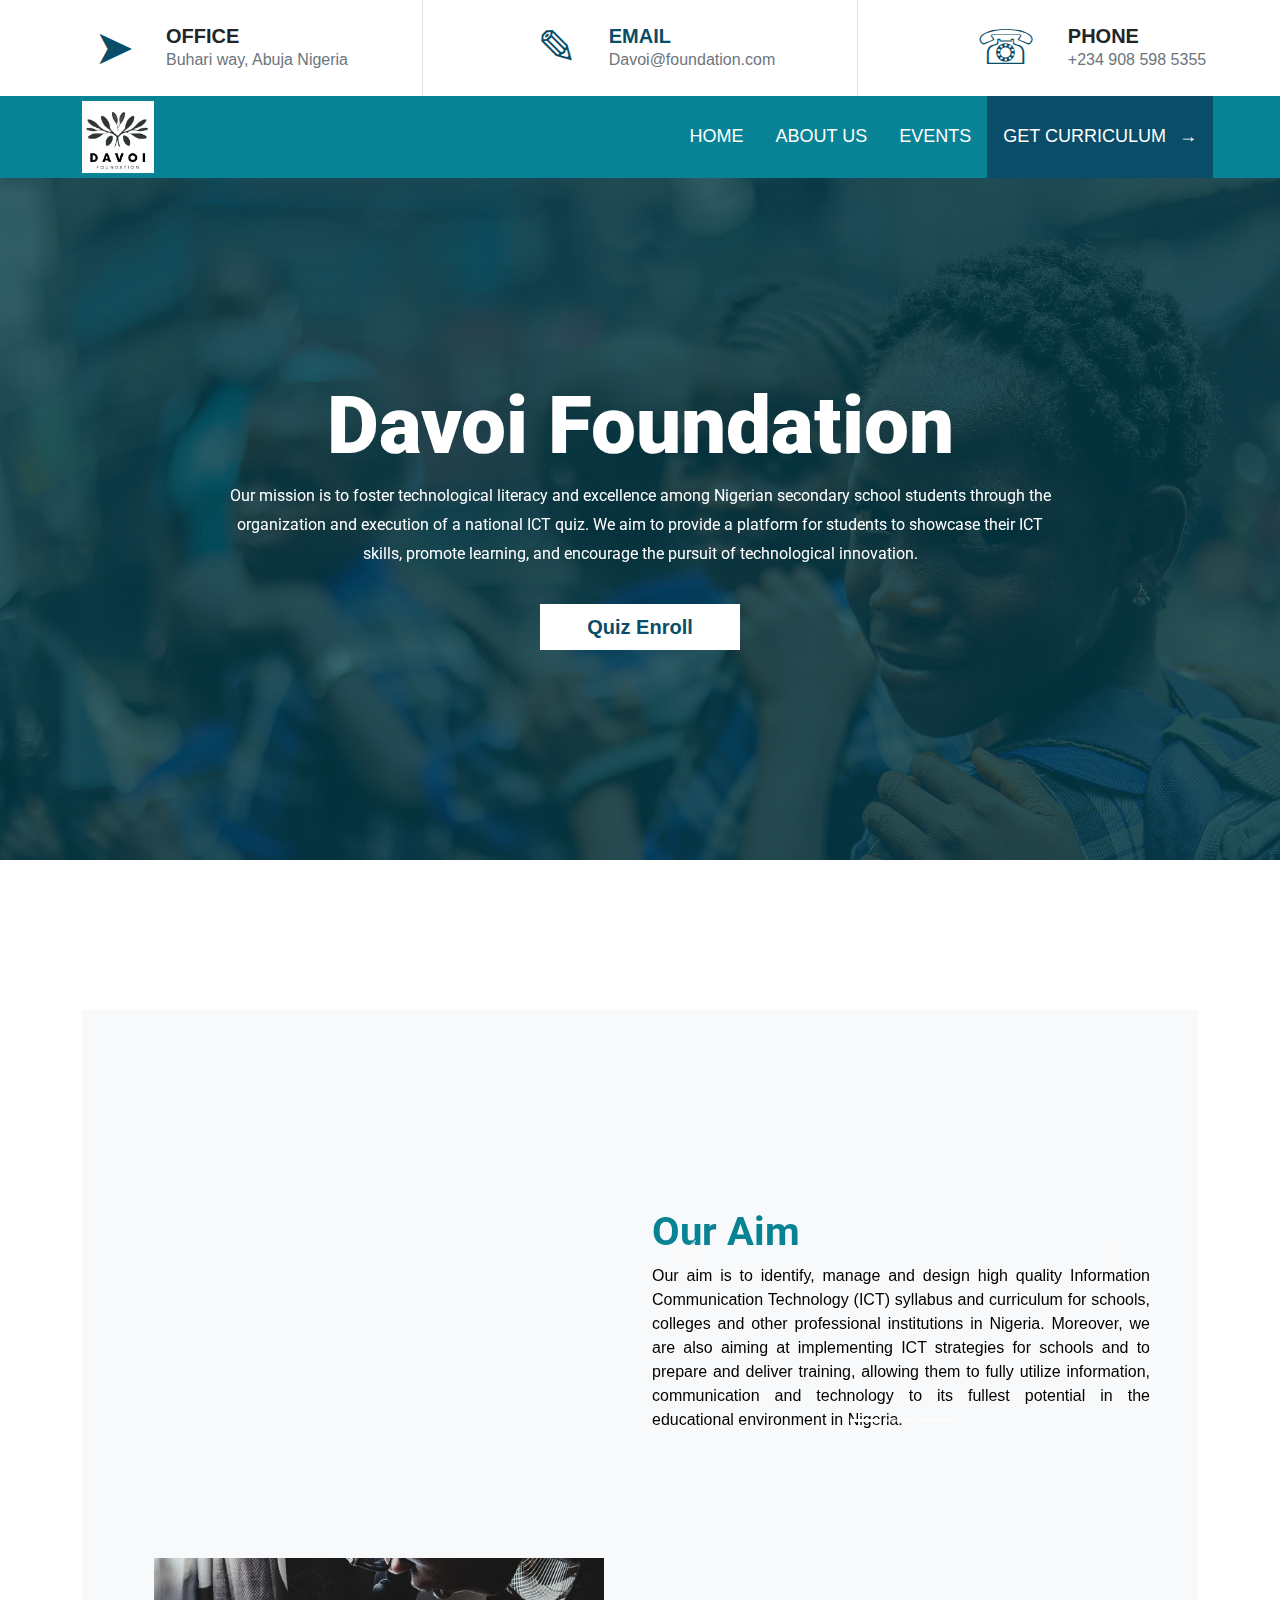
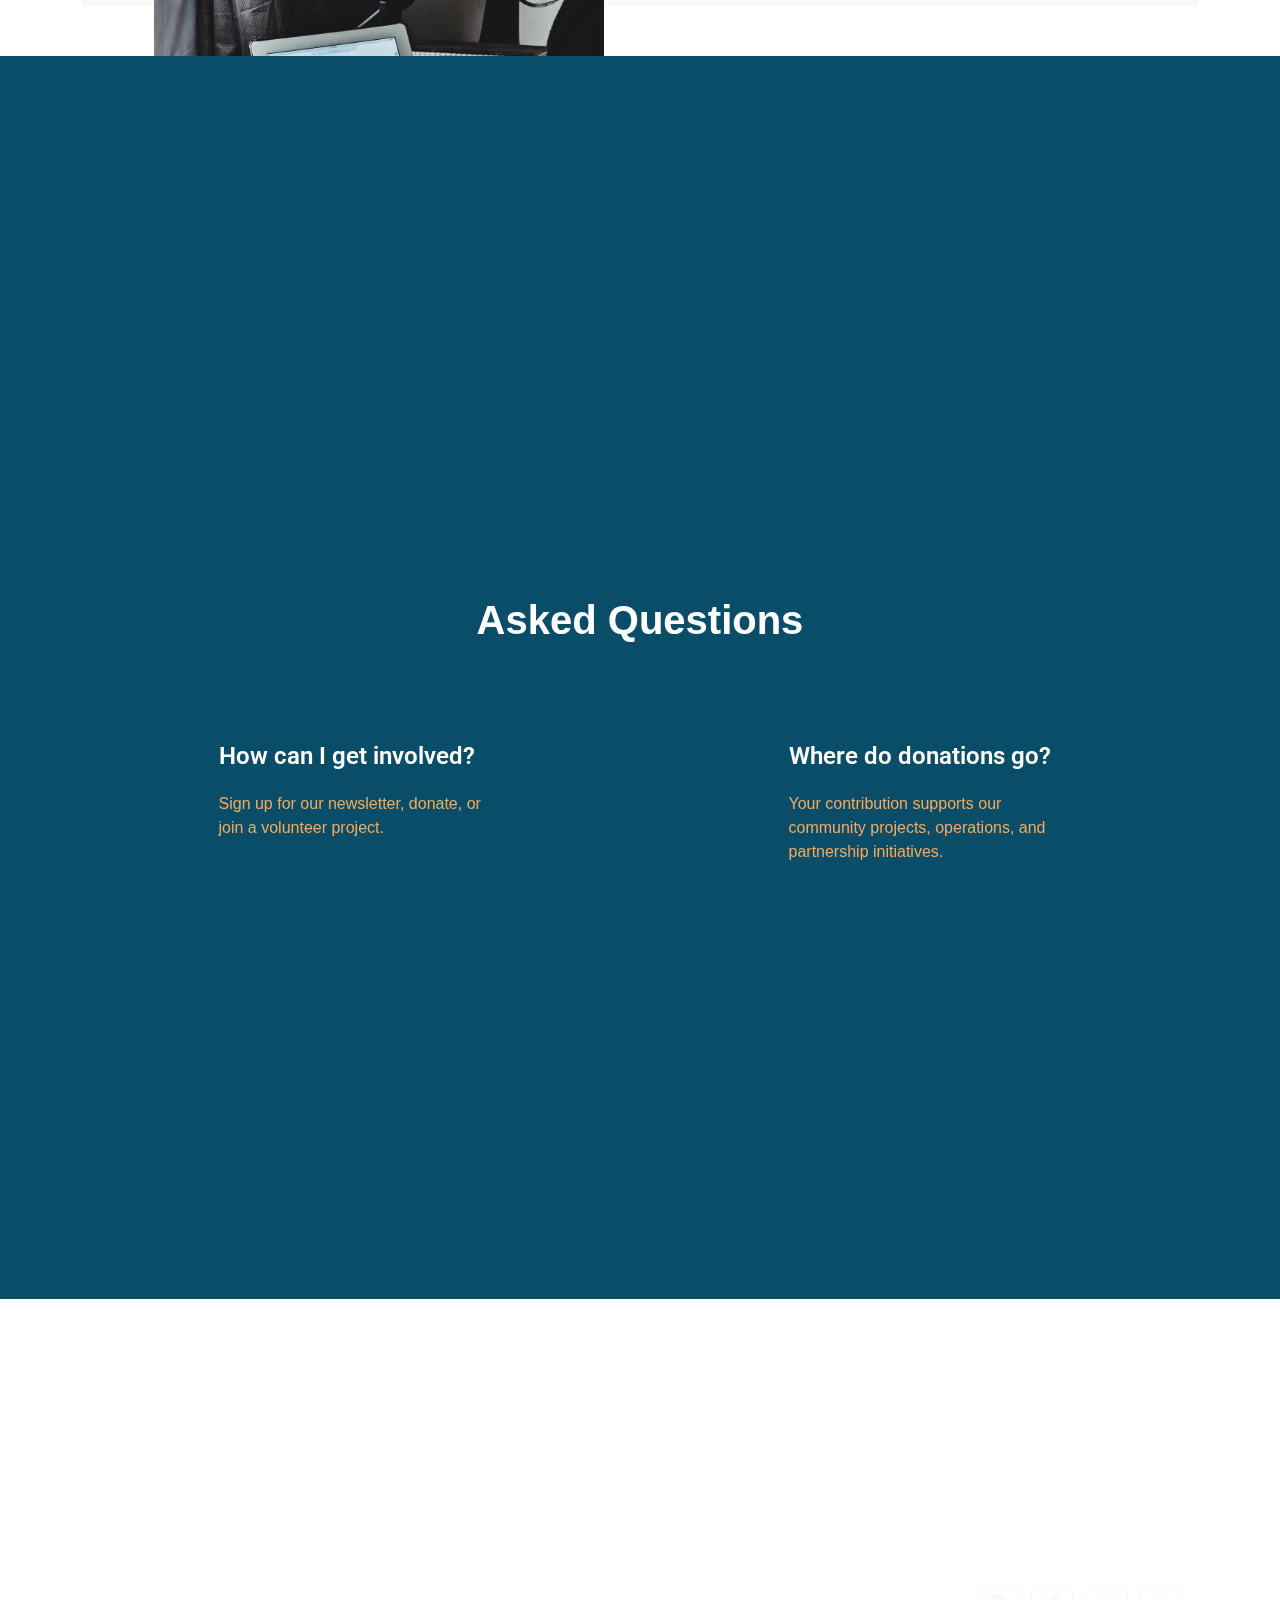
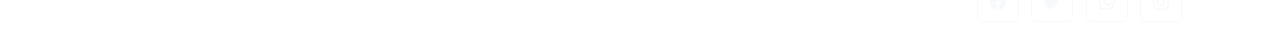
==== index.html @ 0eb311ad "Add files via upload" ====
<!DOCTYPE html>
<html>

<head>
  <meta charset="utf-8">
  <meta name="viewport" content="width=device-width, initial-scale=1">
  <title>test</title>



  <!-- BootStrasp Css -->

  <link rel="stylesheet" href="css/bootstrap.min.css">

  <!-- icon from boostrap -->
  <link rel="stylesheet" href="https://cdn.jsdelivr.net/npm/bootstrap-icons@1.10.5/font/bootstrap-icons.css">


  <!-- My Default Css -->
  <link rel="stylesheet" href="css/style.css" />

  <!-- Smooth animation scroll -->

  <link rel="stylesheet" href="https://unpkg.com/aos@next/dist/aos.css" />

  <!-- favicon -->

  <link rel="icon" type="image/png" sizes="32x32" href="images/favicon/favicon-32x32.png">


  <!-- google font styling -->
  <link rel="preconnect" href="https://fonts.googleapis.com">
  <link rel="preconnect" href="https://fonts.gstatic.com" crossorigin>
  <link href="https://fonts.googleapis.com/css2?family=Roboto:wght@100;400;700;900&display=swap" rel="stylesheet">


</head>

<body>




  <!-- Navigation Section -->
  <div class="row align-items-center text-center">
    <div class="col">
      <div class="topbarElements d-inline-flex align-items-center">
        <div>&#x27A4;</div>
        <div class="text-start d-md-block d-none">
          <h5 class="p-0 m-0 text-uppercase">Office</h5>
          <p class="p-0 m-0 text-secondary">Buhari way, Abuja Nigeria</p>
        </div>
      </div>
    </div>
    <div class="col border-start border-end">
      <div class="topbarElements d-inline-flex align-items-center">
        <div>   <a class="phone-class"  href="mailto: davoifoundationquizz@gmail.com">&#x270E; </a></div>
          <div class="text-start d-md-block d-none">
            <a class="phone-class"  href="mailto: davoifoundationquizz@gmail.com"><h5 class="p-0 m-0 text-uppercase">Email</h5></a>
          <p class="p-0 m-0 text-secondary">Davoi@foundation.com</p>
        </div>
      </div>
    </div>
    <div class="col">
      <div class="topbarElements d-inline-flex align-items-center">
        <div>
          <a class="phone-class" href="#footer-section"> &#x260F;</a>
        </div>
        <div class="text-start d-md-block d-none">
          <h5 class="p-0 m-0 text-uppercase">Phone</h5>
          <p class="p-0 m-0 text-secondary">+234 908 598 5355</p>
        </div>
      </div>
    </div>
  </div>

  <nav class="navbar navbar-expand-lg navbar-dark  p-0 m-0 " style="background-color: #088395">
    <div class="container">
      <a class="navbar-brand" href="#"><img src="images/logo/D a v o i.png" alt="" height="72"></a>
      <button class="navbar-toggler" type="button" data-bs-toggle="collapse" data-bs-target="#navbarNavDropdown"
        aria-controls="navbarNavDropdown" aria-expanded="false" aria-label="Toggle navigation">
        <span class="navbar-toggler-icon"></span>
      </button>

      <div class=" collapse navbar-collapse" id="navbarNavDropdown">
        <ul class="navbar-nav ms-auto ">
          <li class="nav-item">
            <a class="nav-link mx-2 active" aria-current="page" href="index.html">Home</a>
          </li>
          <li class="nav-item">
            <a class="nav-link mx-2" href="aboutUs.html">About Us</a>
          </li>
          <!-- <li class="nav-item">
            <a class="nav-link mx-2" href="#">Pricing</a>
          </li> -->
          <!-- <li class="nav-item dropdown">
            <a class="nav-link mx-2 dropdown-toggle" href="events.html" id="navbarDropdownMenuLink" role="button"
              data-bs-toggle="dropdown" aria-expanded="false">
              Events
            </a>
            <ul class="dropdown-menu" aria-labelledby="navbarDropdownMenuLink">
              <li><a class="dropdown-item" href="events.html">Past Events</a></li>
              <li><a class="dropdown-item" href="events.html">Events To come</a></li>

            </ul>
          </li> -->
          <li class="nav-item">
            <a class="nav-link mx-2" href="events.html">Events</a>
          </li>
          <li class="nav-item flare">
            <a class="nav-link mx-2" href="Uploads/form/Computer-Student-curriculum.pdf">Get Curriculum <span
                class="ms-2">&#x2192;</span></a>
          </li>
        </ul>
      </div>
    </div>
  </nav>


  <!-- End of Navigation Section -->


  <section id="hero-banner">

    <div class="container bannerdiv" data-aos="fade-up" data-aos-duration="400000">
      <div class="banner-text-wrap">
        <h1 class="revealUp text-white landpage-h1 ">Davoi Foundation</h1>
        <p class="landpage-p ">
          Our mission is to foster technological literacy and excellence among Nigerian secondary school students
          through the organization and execution of a national ICT quiz. We aim to provide a platform for students
          to showcase their ICT skills, promote learning, and encourage the pursuit of technological innovation.
        </p>

        <!-- Enroll Butoon for form -->

        <a href="" class="btn btn-white" data-bs-toggle="modal" data-bs-target="#exampleModal1">Quiz Enroll</a>


        <div class="modal fade" id="exampleModal1" tabindex="-1" aria-labelledby="exampleModalLabel1"
          aria-hidden="true">
          <div class="modal-dialog">
            <div class="modal-content">
              <div class="modal-header">
                <h1 class="modal-title fs-5 modelh1" id="exampleModalLabel1">Competition School Form</h1>
                <button type="button" class="btn-close" data-bs-dismiss="modal" aria-label="Close"></button>
              </div>
              <div class="modal-body">
                <ul class="list-group list-group-flush">
                  <li class="list-group-item">- Schools are required to click on the" Get form " Button to
                    download the Entry form</li>
                  <li class="list-group-item">- Schools are Required to fill Entry form</li>
                  <li class="list-group-item">- The Entry Form should submitted to Email</li>
                </ul>
              </div>
              <div class="modal-footer">
                <button type="button" class="btn btn-secondary" data-bs-dismiss="modal">Close</button>
                <a href="/Uploads/form/entryform.pdf" class="btn btn-primary" download>Get form</a>
              </div>
            </div>
          </div>
        </div>

      </div>




    </div>

  </section>

  <section id="breif-info">
    <div class="container">
      <div class="row">
        <div class="col-md-12 revealUp" data-aos="fade-up" data-aos-duration="8000000">
          <h1 class="brief-h2">Empower Nigeria</h1>

        </div>

      </div>

    </div>


    <div class="container brief-con">
      <div class="mt-4 p-5 bg-light text-black ">
        <div class="row">
          <div class="col-md-6 text-center" data-aos="slide-up">

            <img src="images/homepage/home2.jpg" alt="" srcset="" class="brief-image1">
          </div>
          <div class="col-md-6">


            <div id="carouselExampleIndicators" class="carousel slide" data-bs-ride="carousel">
              <div class="carousel-indicators">
                <button type="button" data-bs-target="#carouselExampleIndicators" data-bs-slide-to="0" class="active"
                  aria-current="true" aria-label="Slide 1"></button>
                <button type="button" data-bs-target="#carouselExampleIndicators" data-bs-slide-to="1"
                  aria-label="Slide 2"></button>
                <button type="button" data-bs-target="#carouselExampleIndicators" data-bs-slide-to="2"
                  aria-label="Slide 3"></button>
              </div>
              <div class="carousel-inner">
                <div class="carousel-item active">
                  <h1 class="brief-h1">Our Aim</h1>
                  <p class="brief-p">Our aim is to identify, manage and design high quality Information Communication
                    Technology (ICT) syllabus and curriculum for schools, colleges and other professional institutions
                    in
                    Nigeria. Moreover, we are also aiming at implementing ICT strategies for schools and to prepare and
                    deliver training, allowing them to fully utilize information, communication and technology to its
                    fullest
                    potential in the educational environment in Nigeria. </p>
                </div>
                <div class="carousel-item">
                  <h1 class="brief-h1">Our Vision</h1>
                  <p class="brief-p">We envision a future where every Nigerian secondary school student is equipped with
                    essential ICT knowledge and skills, empowering them to thrive in the digital age. By hosting the
                    national ICT
                    quiz, we aspire to inspire a new generation of tech-savvy individuals who will drive innovation,
                    contribute to
                    the growth of Nigeria's technology sector, and make a positive impact on society. </p>
                </div>
                <div class="carousel-item">
                  <h1 class="brief-h1">Our Mission</h1>
                  <p class="brief-p">Our mission is to promote enhanced ICT integration, empower individuals, and enable
                    success in the fast-paced and ever-evolving technological landscape. We are committed to bridging
                    the knowledge gap and propelling Nigeria towards a more digitally literate and technology-enabled
                    future.</p>
                </div>
              </div>
              <button class="carousel-control-prev" type="button" data-bs-target="#carouselExampleIndicators"
                data-bs-slide="prev">
                <span class="carousel-control-prev-icon" aria-hidden="true"></span>
                <span class="visually-hidden">Previous</span>
              </button>
              <button class="carousel-control-next" type="button" data-bs-target="#carouselExampleIndicators"
                data-bs-slide="next">
                <span class="carousel-control-next-icon" aria-hidden="true"></span>
                <span class="visually-hidden">Next</span>
              </button>
            </div>




          </div>
        </div>
      </div>
    </div>

    <section id="invovled-section">
      <div class="container ">
        <div class="row">
          <div class="col-md-12" data-aos="slide-up" data-aos-duration="8000">
            <h1 class="involed-h1">Get Invovled</h1>
            <p class="involved-p">Stand up for a better world! Join us in making a real impact on local communities
              across the globe.</p>
            <a href="donate.html" class="btn btn-donate">Donate</a>

          </div>



        </div>
      </div>
    </section>


    <section id="questions-section">
      <div class="container">
        <div class="row">
          <div class="col-md-12" data-aos="slide-up">
            <h1 class="question-h2"> Asked Questions</h1>
          </div>
        </div>

        <div class="row">
          <div class="col-md-6" data-aos="slide-up">
            <h3 class="question-h3">How can I get involved?</h3>
            <p class="question-p">Sign up for our newsletter, donate, or join a volunteer project.</p>

          </div>
          <div class="col-md-6" data-aos="slide-up">
            <h3 class="question-h3">Where do donations go?</h3>
            <p class="question-p">Your contribution supports our community projects, operations, and partnership
              initiatives.</p>

          </div>
        </div>

        <div class="row">
          <div class="col-md-6" data-aos="slide-up">
            <h3 class="question-h3">Can I propose a new project?</h3>
            <p class="question-p">Absolutely! We love hearing innovative ideas that align with our mission.</p>

          </div>
          <div class="col-md-6" data-aos="slide-up">
            <h3 class="question-h3">Donations tax-deductible?</h3>
            <p class="question-p">Yes, your donations are tax-deductible to the extent allowed by law..</p>

          </div>
        </div>

      </div>

    </section>


    <!-- Footer -->

    <section id="footer-section">

      <!-- Remove the container if you want to extend the Footer to full width. -->

      <!-- Footer -->
      <footer class="text-center text-lg-start text-white">
        <!-- Grid container -->
        <div class="container p-4 pb-0" data-aos="slide-up" data-aos-delay="100">
          <!-- Section: Links -->

          <!--Grid row-->
          <div class="row">
            <!-- Grid column -->
            <div class="col-md-3 col-lg-3 col-xl-3 mx-auto mt-3">
              <h6 class="text-uppercase mb-4 font-weight-bold">
                Davoi Foundation
              </h6>
              <p>
                Our programs are tailored with cutting edge technology to meet the requirements of our targeted groups.
              </p>
            </div>
            <!-- Grid column -->

            <hr class="w-100 clearfix d-md-none" />

            <!-- Grid column -->
            <div class="col-md-2 col-lg-2 col-xl-2 mx-auto mt-3">
              <h6 class="text-uppercase mb-4 font-weight-bold">Explore</h6>
              <p>
                <a href="index.html" class="text-white">Home</a>
              </p>
              <p>
                <a href="events.html" class="text-white">Events</a>
              </p>
              <p>
                <a href="aboutUs.html" class="text-white">Management</a>
              </p>

            </div>
            <!-- Grid column -->

            <hr class="w-100 clearfix d-md-none" />

            <!-- Grid column -->
            <div class="col-md-3 col-lg-2 col-xl-2 mx-auto mt-3">
              <h6 class="text-uppercase mb-4 font-weight-bold">
                Support
              </h6>
              <p>
                <a class="text-white">Donate</a>
              </p>
              <p>
                <a class="text-white">Volunteer</a>
              </p>
              <p>
                <a class="text-white">Fundraise</a>
              </p>

            </div>

            <!-- Grid column -->
            <hr class="w-100 clearfix d-md-none" />

            <!-- Grid column -->
            <div class="col-md-4 col-lg-3 col-xl-3 mx-auto mt-3">
              <h6 class="text-uppercase mb-4 font-weight-bold">Contact</h6>
              <p><i class="fas fa-home mr-3"></i> Abuja, ABJ 900211, Nigeria</p>
              <p><i class="fas fa-envelope mr-3"></i>Davoi@foundation.com</p>
              <p><i class="fas fa-phone mr-3"></i>+234 908 598 5355</p>
              <p><i class="fas fa-print mr-3"></i>+234 703 682 5617</p>
            </div>
            <!-- Grid column -->
          </div>
          <!--Grid row-->

          <!-- Section: Links -->

          <hr class="my-3">

          <!-- Section: Copyright -->

          <div class="row d-flex align-items-center">
            <!-- Grid column -->
            <div class="col-md-7 col-lg-8 text-center text-md-start">
              <!-- Copyright -->
              <div class="p-3">
                © 2020 Copyright:
                <a class="text-white" href="https://mdbootstrap.com/">Davoi Foundation</a>
              </div>
              <!-- Copyright -->
            </div>
            <!-- Grid column -->

            <!-- Grid column -->
            <div class="col-md-5 col-lg-4 ml-lg-0 text-center text-md-end">
              <!-- Facebook -->
              <a class="btn btn-outline-light btn-floating m-1 shake" class="text-white" role="button"><i
                  class="bi bi-facebook"></i></a>

              <!-- Twitter -->
              <a href="https://twitter.com/daviofoundation" class="btn btn-outline-light btn-floating m-1 shake"
                class="text-white" role="button"><i class="bi bi-twitter"></i></a>

              <!-- Google -->
              <a href="https://wa.me/2349085985355" class="btn btn-outline-light btn-floating m-1 shake"
                class="text-white" role="button"><i class="bi bi-whatsapp"></i></a>

              <!-- Instagram -->
              <a class="btn btn-outline-light btn-floating m-1 shake" class="text-white" role="button"><i
                  class="bi bi-instagram"></i></a>
            </div>
            <!-- Grid column -->
          </div>

          <!-- Section: Copyright -->
        </div>
        <!-- Grid container -->
      </footer>
      <!-- Footer -->

      <!-- End of .container -->


    </section>


    <!-- scrolling reveal scriot -->
    <script src="https://unpkg.com/aos@next/dist/aos.js"></script>
    <script>
      AOS.init();
    </script>
    <!-- Deafault js -->
    <script src="script/index.js"></script>

    <!-- BootStrap Js -->
    <!-- <script src="script/bootstrap.min.js"></script>
   <script src="script/bootstrap.js"></script>
   <script src="script/bootstrap.bundle.js"></script>
   <script src="script/bootstrap.bundle.min.js"></script> -->
    <script src="https://cdn.jsdelivr.net/npm/bootstrap@5.2.3/dist/js/bootstrap.bundle.min.js"
      integrity="sha384-kenU1KFdBIe4zVF0s0G1M5b4hcpxyD9F7jL+jjXkk+Q2h455rYXK/7HAuoJl+0I4"
      crossorigin="anonymous"></script>
</body>

</body>

</html>
---- css/style.css ----
/*My default styling  */


 :root{
  --bg-primary:#0A4D68;
  --color-primary: #088395;
}

html{
  scroll-behavior: smooth;
  
}

body{
  font-family: 'Open Sans', sans-serif;
  margin: 0px;
  padding: 0px;
}

header{
  background: var(--bg-primary);
  padding: 10px;
}

a,  a:focus{

  text-decoration: none;
}

ul{
  margin: 0px;
  padding: 0px;
}

li{
  list-style: none;
}

h1,h2,h3,h4,h5,h6{
  font-weight: 700;
}

h2{
  font-size: 44px;
  margin-bottom: 15px;
}

h3{
  font-size: 24px;
  line-height: 32px;
  font-weight: 600;
}


section, .container{
  position: relative;
}


 /*  */
 /*  */
 /*  */
/*  */

  /* navigation styling */
  .nav-item {
        font-size:18px;
        text-transform:uppercase;
        height:82px;
        line-height:64px;
      }

      .nav-link{
        color: #fff;
      }
      .flare {
        background:#0A4D68;
      }
      .flare a.nav-link {
        color:#fff !important
      }
      .topbarElements > div:nth-of-type(1){
        font-size:48px;
        margin:12px 32px;
        color:#0A4D68
      }
      @media screen and (min-width:1040px){
        .flare { margin-right:-15px; }
      }
      @media screen and (max-width:1029px){
        .navbar-nav {
          margin-bottom:15px;
          text-align:center
        }
        .nav-item {
          background : rgba(255,255,255,0.1);
          margin:2px;
        }
      }

      .phone-class{
        color: #0A4D68 !important;
      
      }
/* end of Navigation styling */
/*  */
/*  */
/*  */
/*  */
/*  */
/* beginning of Hero Banner Styling */

#hero-banner{
  background: url(../images/homepage/home.jpg) no-repeat;
  background-size: cover;
  padding: 200px 0px;
  min-height: 500px;
  position: relative;
  margin: auto;
}

#hero-banner::before{
  content: "";
  position: absolute;
  width: 100%;
  height: 100%;
  left: 0;
  right: 0;
  top: 0;
  bottom: 0;
  background: rgba(3, 60, 73, 0.795);
}

@media screen and (max-width: 900px) {
  #hero-banner{
  max-height: 700px;
    }
  
}


.bannerdiv{
  align-content: center;
  width: 850px;

}

@media screen and (max-width: 900px) {
  .bannerdiv{
  align-items: center;
  width: auto;
  margin-bottom: 60px;

    }
  
}




.banner-text-wrap h1{
  font-size: 80px;
  font-weight: 900;
  text-align: center;
  font-family: 'Roboto', sans-serif;
  
}

@media screen and (max-width: 900px) {
  .banner-text-wrap h1{
    font-size: 60px;
    font-weight: 900;
    text-align: center;
    font-family: 'Roboto', sans-serif;
    
    }
  
}


.landpage-p{
  font-family: 'Roboto', sans-serif;
  text-align: center;
  line-height: 1.8;
  color: #fff;
}

/* .btn-enroll{
  margin-left: 50%;
  transform: translateX(-50%);
} */






.btn-white{
  background: #fff;
  color: #0A4D68;
  border: 0px;
  border-radius: 0px;
  margin-top: 20px;
  margin-bottom: 10px;
  width: 200px;
  font-weight: 700;
  font-size: 20px;
  padding: 8px 24px;
  border-radius: 0px;
  margin-left: 50%;
  transform: translateX(-50%);
 
  
 
}



.btn-white:hover{

  background-color: transparent;
  border: 2px solid #fff;
  color: #fff
}
/*  */
/*  */
/*  */

/* Breif Section */

.brief-con{
  padding-bottom: 50px;
}

.brief-h1{
  color: #088395;
}
.brief-h2{
  position: relative;
  text-align: center;
  font-family: 'Roboto', sans-serif;
  padding-top: 50px;
  padding-bottom: 20px;

}


@media screen and (max-width: 900px) {
  .brief-h2{
padding-bottom: 5px;

    }
  
}



.brief-image1{
  width: 450px;
  height: 500px;
  object-fit: cover;
  object-position: bottom;
}


@media screen and (max-width: 900px) {
  .brief-image1{
   width: 250px;
   height: 400px;
    
    }
  
}


.brief-h1{
  
  padding-top: 150px;
  font-family: 'Roboto',sans-serif;
}


@media screen and (max-width: 900px) {
  .brief-h1{
    padding-top: 40px;
    text-align: center;
    font-family: 'Roboto', sans-serif;
    }
  
}


.brief-p{
  text-align: justify;
}



/* Get ivovled section */

#invovled-section{
  background-color: #0A4D68;
  margin: auto;

}

.involed-container{
  position: relative;
}


.involed-h1{
 color: #fff;
 font-family: 'Roboto', sans-serif;
 font-size: 700;
 margin-top: 100px;
 
 text-align: center;
}

.involved-p{
  font-family: 'Roboto', sans-serif;
  text-align: center;
  justify-content: center;
  color: #fff;
  width: 500px;
  margin: auto;
  padding: 10px;
  padding-bottom: 10px;

 
}

@media screen and (max-width: 900px) {
  .involved-p{
    overflow-wrap: break-word;
    text-align:center;
    margin: auto;
   width: 340px;
    padding: 10px;
    font-family: 'Roboto', sans-serif;
  
    }
  
}


.btn-donate{
  background-color: #088395;
  color:#fff ;
  width: 150px;
  font-weight: 700;
  font-size: 20px;
  padding: 8px 24px;
  border-radius: 10px;
  margin-left: 50%;
  transform: translateX(-50%);
  margin-top: 20px;
  margin-bottom: 50px;
  box-shadow:
  0 1px 1px rgba(0,0,0,0.11), 
              0 2px 2px rgba(0,0,0,0.11), 
              0 4px 4px rgba(0,0,0,0.11), 
              0 8px 8px rgba(0,0,0,0.11), 
              0 16px 16px rgba(0,0,0,0.11), 
              0 32px 32px rgba(0,0,0,0.11);
;
 

}

.btn-donate:hover{
  background-color: #fff;
  color: #0A4D68;
}


/* Question Section */


#questions-section{

 background-color:  #0A4D68;
}

.question-h2{
  color: #fff;
  margin-top: 50px;
  text-align: center;
  margin-bottom: 50px;
}

@media screen and (max-width: 900px) {
  .question-h2{
   text-align: left;
   width: 350px;
   margin-left: 50%;
   
   transform: translateX(-50%);
    }
  
}



.question-h3{
  color: #fff;
  font-family: 'Roboto', sans-serif;
  margin-bottom: 20px;
  margin-left: 50%;
  transform: translateX(-50%);

}


@media screen and (max-width: 900px) {
  .question-h3{
   text-align: left;
   width: 350px;
    }
  
}




.question-p{
  color: #F3AA60;
  font-family: 'Robot', sans-serif;
  /* width: 320px; */
  margin-left: 50%;
  transform: translateX(-50%);
  margin-bottom: 70px;
  

  
}


@media screen and (max-width: 1000px) {
  .question-p{
   text-align: left;
   width: 340px;
    }
  
}


/* footer section */

#footer-section{
  background-color: #0A4D68;
}


.shake:hover{
  animation:shaking 0.5s infinite;
}

@keyframes shaking {
  0% { transform: rotate(0deg); }
  25% { transform: rotate(5deg); }
  50% { transform: rotate(0eg); }
  75% { transform: rotate(-5deg); }
  100% { transform: rotate(0deg); }
}
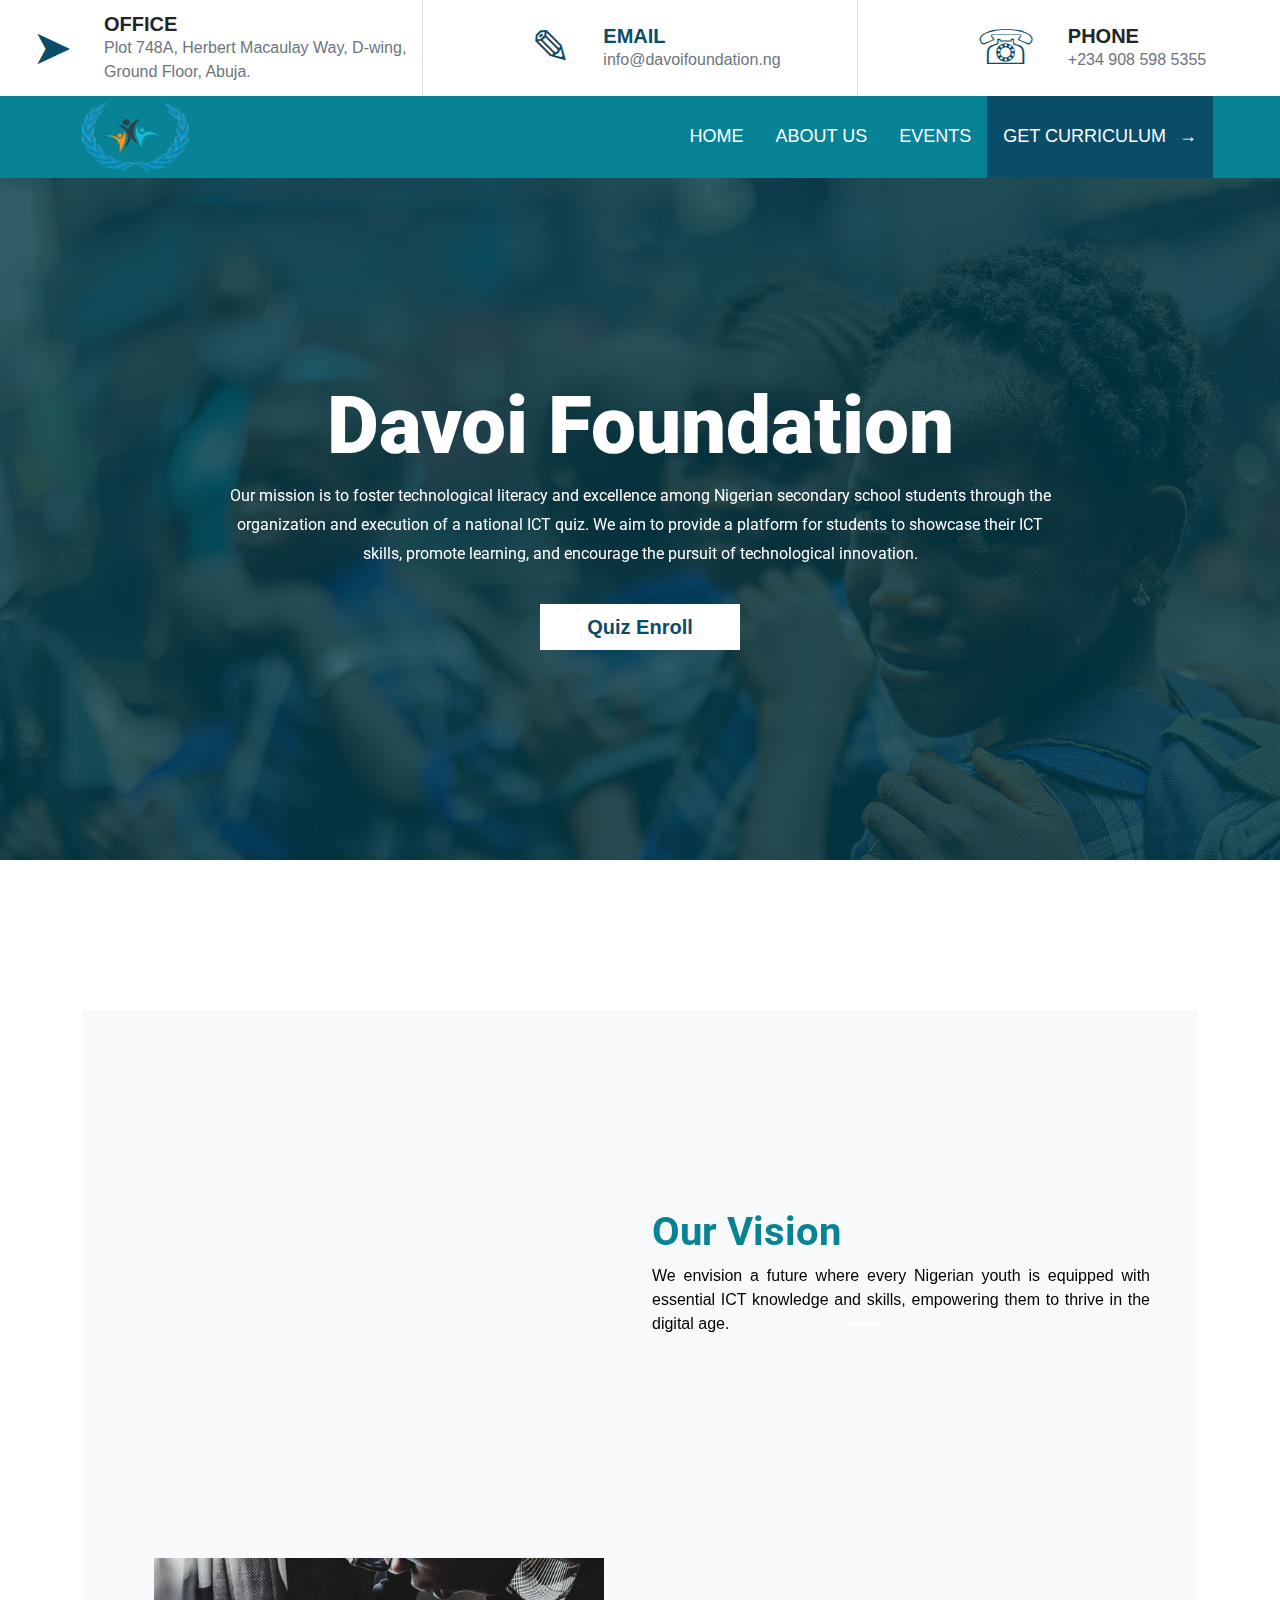
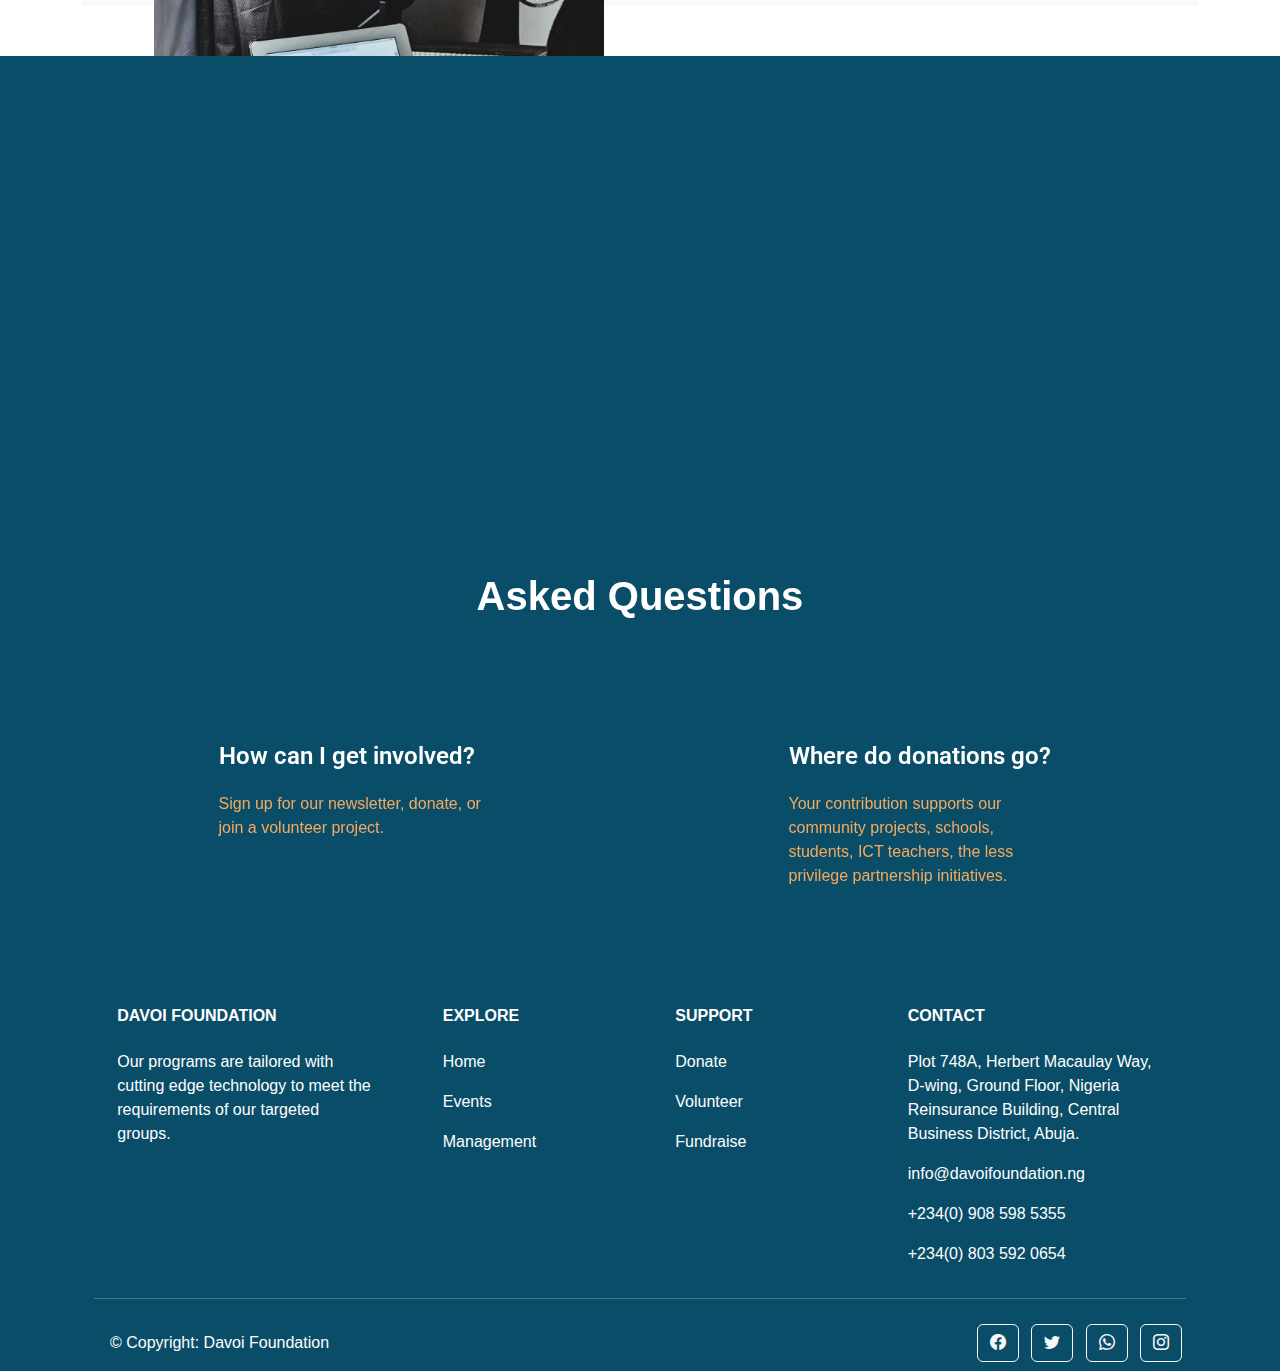
==== commit 0d00ddc0: "Add files via upload" ====
--- a/index.html
+++ b/index.html
@@ -1,5 +1,5 @@
 <!DOCTYPE html>
-<html>
+<html lang="en">
 
 <head>
   <meta charset="utf-8">
@@ -42,22 +42,24 @@
 
 
   <!-- Navigation Section -->
-  <div class="row align-items-center text-center">
+  <div class="row align-items-center text-center nav-class">
     <div class="col">
       <div class="topbarElements d-inline-flex align-items-center">
         <div>&#x27A4;</div>
         <div class="text-start d-md-block d-none">
           <h5 class="p-0 m-0 text-uppercase">Office</h5>
-          <p class="p-0 m-0 text-secondary">Buhari way, Abuja Nigeria</p>
+          <p class="p-0 m-0 text-secondary">Plot 748A, Herbert Macaulay Way, D-wing, Ground Floor, Abuja.</p>
         </div>
       </div>
     </div>
     <div class="col border-start border-end">
       <div class="topbarElements d-inline-flex align-items-center">
-        <div>   <a class="phone-class"  href="mailto: davoifoundationquizz@gmail.com">&#x270E; </a></div>
-          <div class="text-start d-md-block d-none">
-            <a class="phone-class"  href="mailto: davoifoundationquizz@gmail.com"><h5 class="p-0 m-0 text-uppercase">Email</h5></a>
-          <p class="p-0 m-0 text-secondary">Davoi@foundation.com</p>
+        <div> <a class="phone-class" href="mailto: davoifoundationquizz@gmail.com">&#x270E; </a></div>
+        <div class="text-start d-md-block d-none">
+          <a class="phone-class" href="mailto: davoifoundationquizz@gmail.com">
+            <h5 class="p-0 m-0 text-uppercase">Email</h5>
+          </a>
+          <p class="p-0 m-0 text-secondary"> info@davoifoundation.ng</p>
         </div>
       </div>
     </div>
@@ -74,9 +76,10 @@
     </div>
   </div>
 
-  <nav class="navbar navbar-expand-lg navbar-dark  p-0 m-0 " style="background-color: #088395">
+  <nav class="navbar navbar-expand-lg navbar-dark p-0 m-0">
     <div class="container">
-      <a class="navbar-brand" href="#"><img src="images/logo/D a v o i.png" alt="" height="72"></a>
+      <a class="navbar-brand" href="#" title="Company Logo"><img src="images/logo/logonew.jpg" alt="Company Logo"
+          height="72"></a>
       <button class="navbar-toggler" type="button" data-bs-toggle="collapse" data-bs-target="#navbarNavDropdown"
         aria-controls="navbarNavDropdown" aria-expanded="false" aria-label="Toggle navigation">
         <span class="navbar-toggler-icon"></span>
@@ -133,9 +136,10 @@
 
         <!-- Enroll Butoon for form -->
 
-        <a href="" class="btn btn-white" data-bs-toggle="modal" data-bs-target="#exampleModal1">Quiz Enroll</a>
-
-
+        <a href="https://docs.google.com/forms/d/e/1FAIpQLSeppBzDdfnFLD_LLj1UigQ1aSZ3x2VSqryRN9Iw7nmFqZa_ZQ/viewform?usp=sf_link"
+          class="btn btn-white" >Quiz Enroll</a>
+
+        <!-- 
         <div class="modal fade" id="exampleModal1" tabindex="-1" aria-labelledby="exampleModalLabel1"
           aria-hidden="true">
           <div class="modal-dialog">
@@ -158,7 +162,7 @@
               </div>
             </div>
           </div>
-        </div>
+        </div> -->
 
       </div>
 
@@ -202,31 +206,17 @@
                   aria-label="Slide 3"></button>
               </div>
               <div class="carousel-inner">
+
                 <div class="carousel-item active">
-                  <h1 class="brief-h1">Our Aim</h1>
-                  <p class="brief-p">Our aim is to identify, manage and design high quality Information Communication
-                    Technology (ICT) syllabus and curriculum for schools, colleges and other professional institutions
-                    in
-                    Nigeria. Moreover, we are also aiming at implementing ICT strategies for schools and to prepare and
-                    deliver training, allowing them to fully utilize information, communication and technology to its
-                    fullest
-                    potential in the educational environment in Nigeria. </p>
-                </div>
-                <div class="carousel-item">
                   <h1 class="brief-h1">Our Vision</h1>
-                  <p class="brief-p">We envision a future where every Nigerian secondary school student is equipped with
-                    essential ICT knowledge and skills, empowering them to thrive in the digital age. By hosting the
-                    national ICT
-                    quiz, we aspire to inspire a new generation of tech-savvy individuals who will drive innovation,
-                    contribute to
-                    the growth of Nigeria's technology sector, and make a positive impact on society. </p>
+                  <p class="brief-p">We envision a future where every Nigerian youth is equipped with essential ICT
+                    knowledge and skills, empowering them to thrive in the digital age. </p>
                 </div>
                 <div class="carousel-item">
                   <h1 class="brief-h1">Our Mission</h1>
-                  <p class="brief-p">Our mission is to promote enhanced ICT integration, empower individuals, and enable
-                    success in the fast-paced and ever-evolving technological landscape. We are committed to bridging
-                    the knowledge gap and propelling Nigeria towards a more digitally literate and technology-enabled
-                    future.</p>
+                  <p class="brief-p">Our mission is to foster technological literacy and excellence among Nigerian
+                    youths through the organization and execution of Information Communication Technology programmes.
+                  </p>
                 </div>
               </div>
               <button class="carousel-control-prev" type="button" data-bs-target="#carouselExampleIndicators"
@@ -254,8 +244,8 @@
         <div class="row">
           <div class="col-md-12" data-aos="slide-up" data-aos-duration="8000">
             <h1 class="involed-h1">Get Invovled</h1>
-            <p class="involved-p">Stand up for a better world! Join us in making a real impact on local communities
-              across the globe.</p>
+            <p class="involved-p">SStand up for a better world! Join us in making a real impact.
+            </p>
             <a href="donate.html" class="btn btn-donate">Donate</a>
 
           </div>
@@ -283,8 +273,8 @@
           </div>
           <div class="col-md-6" data-aos="slide-up">
             <h3 class="question-h3">Where do donations go?</h3>
-            <p class="question-p">Your contribution supports our community projects, operations, and partnership
-              initiatives.</p>
+            <p class="question-p">Your contribution supports our community projects, schools, students, ICT teachers,
+              the less privilege partnership initiatives.</p>
 
           </div>
         </div>
@@ -297,7 +287,7 @@
           </div>
           <div class="col-md-6" data-aos="slide-up">
             <h3 class="question-h3">Donations tax-deductible?</h3>
-            <p class="question-p">Yes, your donations are tax-deductible to the extent allowed by law..</p>
+            <p class="question-p">Yes, your donations are tax-deductible to the extent allowed by law.</p>
 
           </div>
         </div>
@@ -316,7 +306,7 @@
       <!-- Footer -->
       <footer class="text-center text-lg-start text-white">
         <!-- Grid container -->
-        <div class="container p-4 pb-0" data-aos="slide-up" data-aos-delay="100">
+        <div class="container p-4 pb-0">
           <!-- Section: Links -->
 
           <!--Grid row-->
@@ -375,10 +365,11 @@
             <!-- Grid column -->
             <div class="col-md-4 col-lg-3 col-xl-3 mx-auto mt-3">
               <h6 class="text-uppercase mb-4 font-weight-bold">Contact</h6>
-              <p><i class="fas fa-home mr-3"></i> Abuja, ABJ 900211, Nigeria</p>
-              <p><i class="fas fa-envelope mr-3"></i>Davoi@foundation.com</p>
-              <p><i class="fas fa-phone mr-3"></i>+234 908 598 5355</p>
-              <p><i class="fas fa-print mr-3"></i>+234 703 682 5617</p>
+              <p><i class="fas fa-home mr-3"></i>Plot 748A, Herbert Macaulay Way, D-wing, Ground Floor,
+                Nigeria Reinsurance Building, Central Business District, Abuja.</p>
+              <p><i class="fas fa-envelope mr-3"></i> info@davoifoundation.ng</p>
+              <p><i class="fas fa-phone mr-3"></i>+234(0) 908 598 5355 </p>
+              <p><i class="fas fa-print mr-3"></i>+234(0) 803 592 0654</p>
             </div>
             <!-- Grid column -->
           </div>
@@ -395,7 +386,7 @@
             <div class="col-md-7 col-lg-8 text-center text-md-start">
               <!-- Copyright -->
               <div class="p-3">
-                © 2020 Copyright:
+                © Copyright:
                 <a class="text-white" href="https://mdbootstrap.com/">Davoi Foundation</a>
               </div>
               <!-- Copyright -->
@@ -405,20 +396,21 @@
             <!-- Grid column -->
             <div class="col-md-5 col-lg-4 ml-lg-0 text-center text-md-end">
               <!-- Facebook -->
-              <a class="btn btn-outline-light btn-floating m-1 shake" class="text-white" role="button"><i
-                  class="bi bi-facebook"></i></a>
+              <a class="btn btn-outline-light btn-floating m-1 shake" class="text-white" role="button"
+                aria-label="Facebook"><i class="bi bi-facebook"></i></a>
 
               <!-- Twitter -->
               <a href="https://twitter.com/daviofoundation" class="btn btn-outline-light btn-floating m-1 shake"
-                class="text-white" role="button"><i class="bi bi-twitter"></i></a>
+                class="text-white" role="button" title="Follow us on Twitter"><i class="bi bi-twitter"></i></a>
 
               <!-- Google -->
               <a href="https://wa.me/2349085985355" class="btn btn-outline-light btn-floating m-1 shake"
-                class="text-white" role="button"><i class="bi bi-whatsapp"></i></a>
+                class="text-white" role="button" title="Contact us on WhatsApp"><i class="bi bi-whatsapp"></i></a>
 
               <!-- Instagram -->
-              <a class="btn btn-outline-light btn-floating m-1 shake" class="text-white" role="button"><i
-                  class="bi bi-instagram"></i></a>
+              <!-- Instagram -->
+              <a class="btn btn-outline-light btn-floating m-1 shake" class="text-white" role="button"
+                title="Follow us on Instagram"><i class="bi bi-instagram"></i></a>
             </div>
             <!-- Grid column -->
           </div>
--- a/css/style.css
+++ b/css/style.css
@@ -15,6 +15,8 @@
   font-family: 'Open Sans', sans-serif;
   margin: 0px;
   padding: 0px;
+  overflow-y: scroll;
+  overflow-x: hidden;
 }
 
 header{
@@ -56,6 +58,9 @@
   position: relative;
 }
 
+.navbar {
+  background-color: #088395;
+}
 
  /*  */
  /*  */
